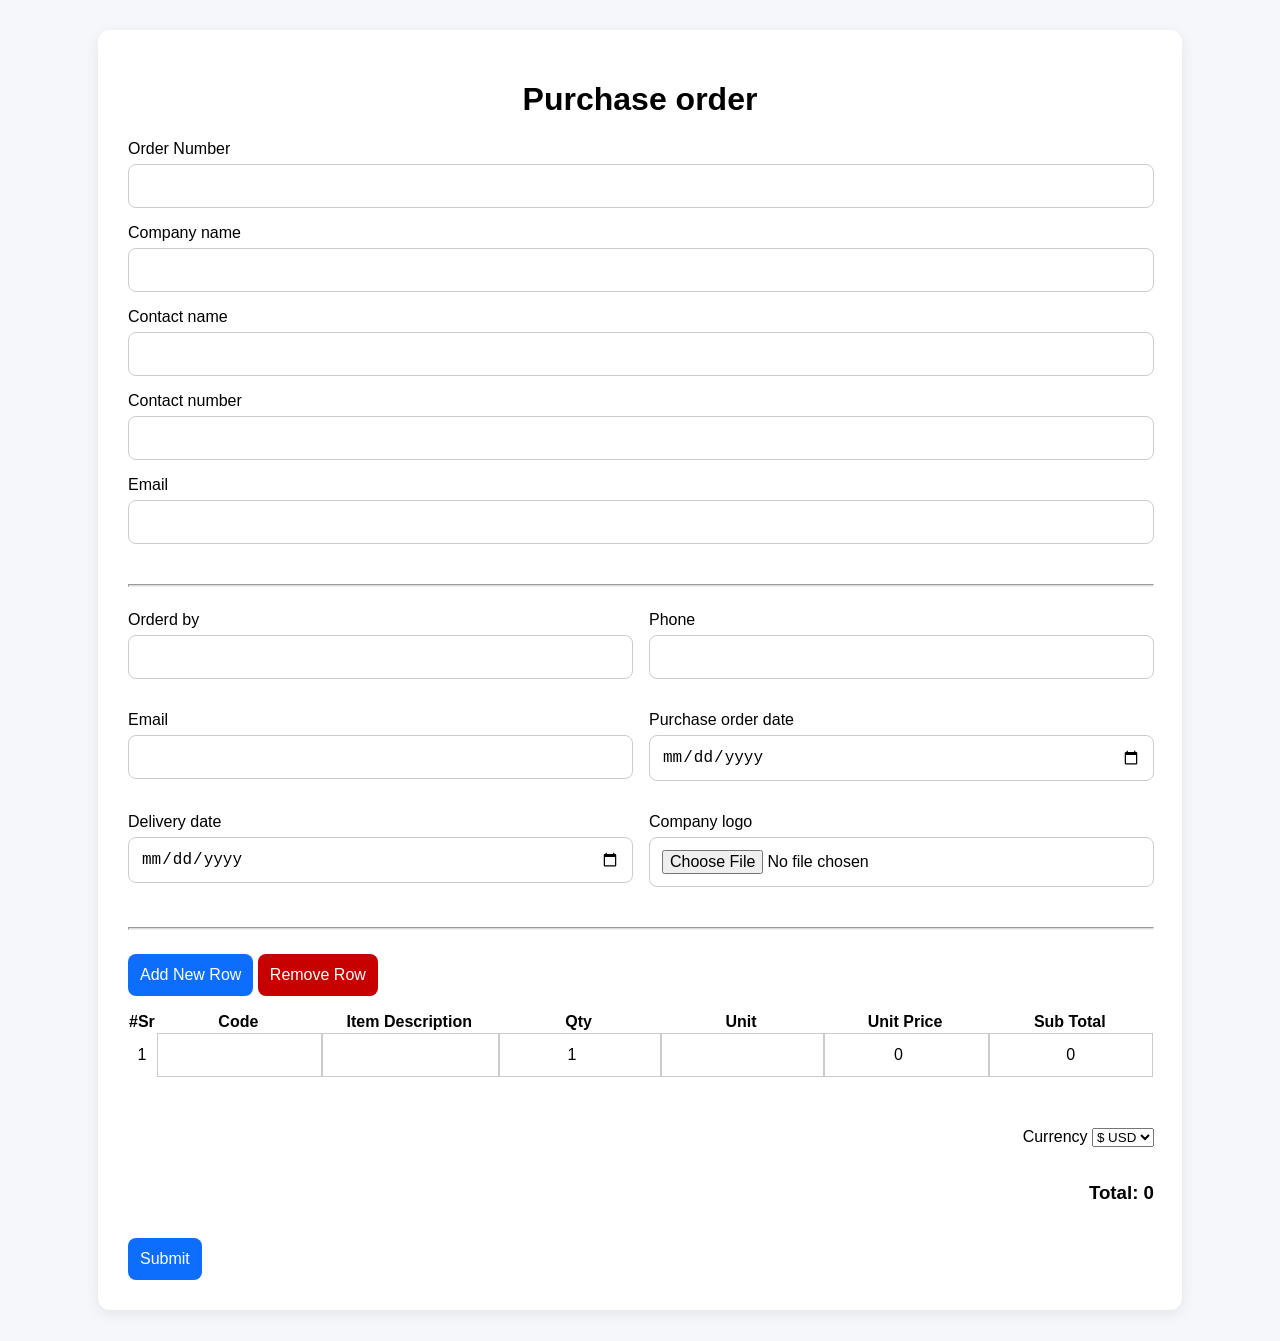
==== index.html @ 4033cb31 "first commit" ====
<!-- index.html -->
<!doctype html>
<html lang="ar" dir="ltr">
  <head>
    <meta charset="UTF-8" />
    <meta name="viewport" content="width=device-width, initial-scale=1.0" />
    <title>Purchase Order</title>
    <link rel="stylesheet" href="style.css" />
  </head>
  <body>
    <div class="container">
      <h1>Purchase order</h1>
      <form id="PurchaseOrderForm">
        <div class="data-supplier">
          <div class="input-container">
            <label>Order Number</label>
            <input type="text" id="orderNumber" required />
          </div>

          <div class="input-container">
            <label>Company name</label>
            <input type="text" id="companyName" required />
          </div>

          <div class="input-container">
            <label>Contact name</label>
            <input type="text" id="contactName" required />
          </div>

          <div class="input-container">
            <label>Contact number</label>
            <input type="text" id="contactNumber" required />
          </div>

          <div class="input-container">
            <label>Email</label>
            <input type="email" id="emailID" required />
          </div>
        </div>
        <hr>
        <div class="my-data">
          <div class="input-container">
            <label>Orderd by</label>
            <input type="text" id="orderdBy" required />
          </div>

          <div class="input-container">
            <label>Phone</label>
            <input type="text" id="phone" required />
          </div>

          <div class="input-container">
            <label>Email</label>
            <input type="text" id="email" required />
          </div>

          <div class="input-container">
            <label>Purchase order date</label>
            <input type="date" id="poDate" required />
          </div>

          <div class="input-container">
            <label>Delivery date</label>
            <input type="date" id="deliveryDate" required />
          </div>

          <div class="input-container">
            <label>Company logo</label>
            <input type="file" id="logoUpload" accept="image/*" required />
          </div>
        </div>

        <hr>

        <div>
          <button type="button" onclick="addRow()">Add New Row</button>
          <button type="button" class="removeRowBtn" onclick="removeRow()">Remove Row</button>
        </div>
        
        <table id="invoiceTable">
          <thead>
              <tr>
              <th>#Sr</th>
              <th>Code</th>
              <th>Item Description</th>
              <th>Qty</th>
              <th>Unit</th>
              <th>Unit Price</th>
              <th>Sub Total</th>
            </tr>
          </thead>

          <tbody id="tableBody">
            <tr>
              <td>1</td>

              <td>
                <input type="text" class="codeNum" name="code[]"/>
              </td>

              <td>
                <input type="text" class="descriptionItem" name="description[]" />
            </td>

              <td>
                <input type="number"  class="qty" min="1" value="1" />
              </td>
              
              <td>
                <input type="text" class="unitItem"  name="unit[]" />
              </td>
            
            <td>
                <input type="number"  class="price" min="0" value="0" />
            </td>
            
            <td>
                <input type="text" class="subtotal" readonly value="0" />
            </td>
        </tr>
    </tbody>
</table>

<br>
<div class="currency">
        <label>Currency</label>
        <select name="currency[]" id="currency">
            <option value="$">$ USD</option>
            <option value="AED">AED</option>
            <option value="€">€ EUR</option>
        </select>
    </div>

<h3 class="total-amount">
    Total:
    <span id="totalAmount">0</span>
</h3>

<button type="submit">Submit</button>
</form>
</div>

<script src="script.js"></script>
</body>
</html>
---- style.css ----
/* style.css */
body {
  margin: 0;
  font-family: Arial, sans-serif;
  background: #f5f7fa;
}

.container,
.official-page {
  width: 80%;
  margin: 30px auto;
  background: white;
  padding: 30px;
  border-radius: 12px;
  box-shadow: 0 4px 15px rgba(0,0,0,0.08);
}

h1, h2, h3 {
  text-align: center;
}

form {
  display: flex;
  flex-direction: column;
  flex-wrap: wrap;
  gap: 16px;
}

.input-container {
    display: flex;
    flex-direction: column;
    font-size: 16px;
    margin-bottom: 16px;
    row-gap: 6px;
}

.data-supplier .input-container {
    width: 100%;
}

.data-content {
  display: flex;
  flex-direction: row;
  flex-wrap: wrap;
  gap: 16px;
}

.my-data {
    display: flex;
    flex-wrap: wrap;
    gap: 16px;
}

.my-data .input-container {
  width: calc(50% - 8px);
}

input, button {
  padding: 12px;
  border: 1px solid #ccc;
  border-radius: 8px;
  font-size: 16px;
}

button {
  background: #0d6efd;
  color: white;
  border: none;
  cursor: pointer;
  width: fit-content;
}

button:hover {
  opacity: 0.9;
}

/* table  */
table {
  table-layout: auto;
  width: 100%;
  border-collapse: collapse;
  text-align: center;
}


td input {
  width: 100%;
  padding: 12px 0 ;
  border-radius: 0;
  text-align: center;
}
.currency , .total-amount {
  text-align: end;
}

.removeRowBtn {
  background-color: #C70000 !important;
}

hr {
  background-color: #ddd;
  width: 100%;
  height: 1px;
}
.items-table {
  margin: 16px 0;
}
.items-table th,.items-table td{
  border: 1px solid #000;
}
/* ---------------------------------------------------------------- */

.header {
  display: flex;
  align-items: center;
  justify-content: space-between;
  border-bottom: 2px solid #ddd;
  padding-bottom: 20px;
}

.header img {
  width: 120px;
  height: 120px;
  object-fit: contain;
}

.details {
  margin-top: 30px;
  line-height: 2;
}

.footer {
  margin-top: 50px;
  border-top: 2px solid #ddd;
  padding-top: 20px;
  text-align: center;
}

.watermark {
  position: fixed;
  top: 45%;
  left: 50%;
  transform: translate(-50%, -50%) rotate(-30deg);
  font-size: 60px;
  color: rgba(0,0,0,0.05);
  pointer-events: none;
  z-index: 0;
}

.total-section {
  text-align: end;
}

@media print {
  button {
    display: none;
  }
}
@media print {
    body * {
        visibility: hidden;
    }

    .official-page,
    .official-page * {
        visibility: visible;
    }
}

/* Large Desktop */
@media (max-width: 1400px) {
    
}

/* Desktop */
@media (max-width: 1200px) {
    
}

/* Laptop */
@media (max-width: 992px) {
    
}

/* Tablet */
@media (max-width: 768px) {
    .input-container {
        width: 100% !important;
    }
}

/* Large Mobile */
@media (max-width: 576px) {
    
}

/* Small Mobile */
@media (max-width: 400px) {
    
}
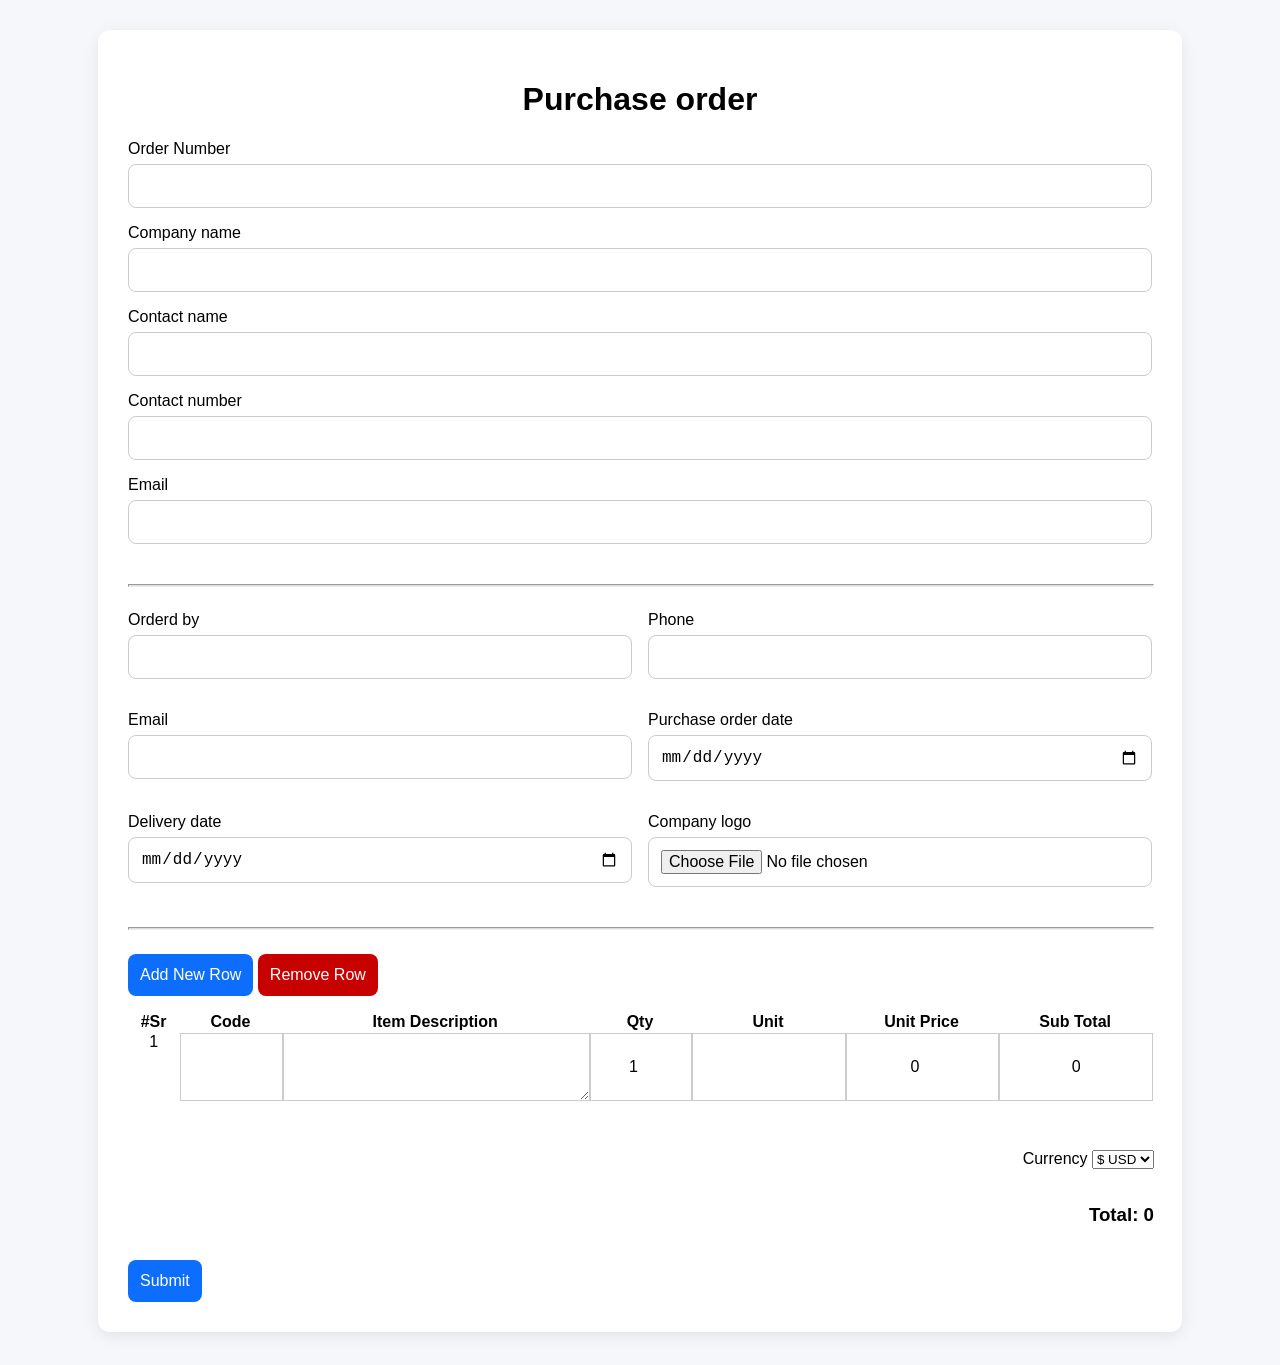
==== commit e7a0d0c3: "Bugs fixed" ====
--- a/index.html
+++ b/index.html
@@ -99,11 +99,11 @@
               </td>
 
               <td>
-                <input type="text" class="descriptionItem" name="description[]" />
+                <textarea type="text" class="descriptionItem" name="description[]"></textarea>
             </td>
 
               <td>
-                <input type="number"  class="qty" min="1" value="1" />
+                <input type="number"  class="qty" min="1" step="any" value="1" />
               </td>
               
               <td>
@@ -111,7 +111,7 @@
               </td>
             
             <td>
-                <input type="number"  class="price" min="0" value="0" />
+                <input type="number" step="any"  class="price" min="0" value="0" />
             </td>
             
             <td>
--- a/style.css
+++ b/style.css
@@ -33,7 +33,9 @@
     margin-bottom: 16px;
     row-gap: 6px;
 }
-
+.data-supplier {
+  width: 100%;
+}
 .data-supplier .input-container {
     width: 100%;
 }
@@ -49,13 +51,14 @@
     display: flex;
     flex-wrap: wrap;
     gap: 16px;
+    width: 100%;
 }
 
 .my-data .input-container {
   width: calc(50% - 8px);
 }
 
-input, button {
+input, button , textarea{
   padding: 12px;
   border: 1px solid #ccc;
   border-radius: 8px;
@@ -76,16 +79,60 @@
 
 /* table  */
 table {
-  table-layout: auto;
+  table-layout: fixed;
   width: 100%;
   border-collapse: collapse;
   text-align: center;
 }
 
+tr {
+  display: flex;
+  align-items: stretch;
+}
+
+th,
+td {
+  vertical-align: top;
+  word-wrap: break-word;
+  overflow-wrap: break-word;
+  box-sizing: border-box;
+}
+th:nth-child(1),td:nth-child(1) {  
+  width: 5%;
+  min-width: 5%;
+}
+th:nth-child(2),td:nth-child(2) {  
+  width: 10% ;
+  min-width: 10%;
+}
+th:nth-child(3),td:nth-child(3) { 
+   width: 30%;
+}
+th:nth-child(4),td:nth-child(4) { 
+   width: 10%;
+}
+
+th:nth-child(5),td:nth-child(5) { 
+   width: 15%;
+}
+
+th:nth-child(6),td:nth-child(6) { 
+   width: 15%;
+}
+th:nth-child(7),td:nth-child(7) { 
+   width: 15%;
+}
+
+textarea {
+  height: calc(100% - 24px);
+  width: calc(100% - 24px);
+  border-radius: 0;
+}
+
 
 td input {
-  width: 100%;
-  padding: 12px 0 ;
+  width: calc(100% - 24px);
+  height: calc(100% - 24px);
   border-radius: 0;
   text-align: center;
 }
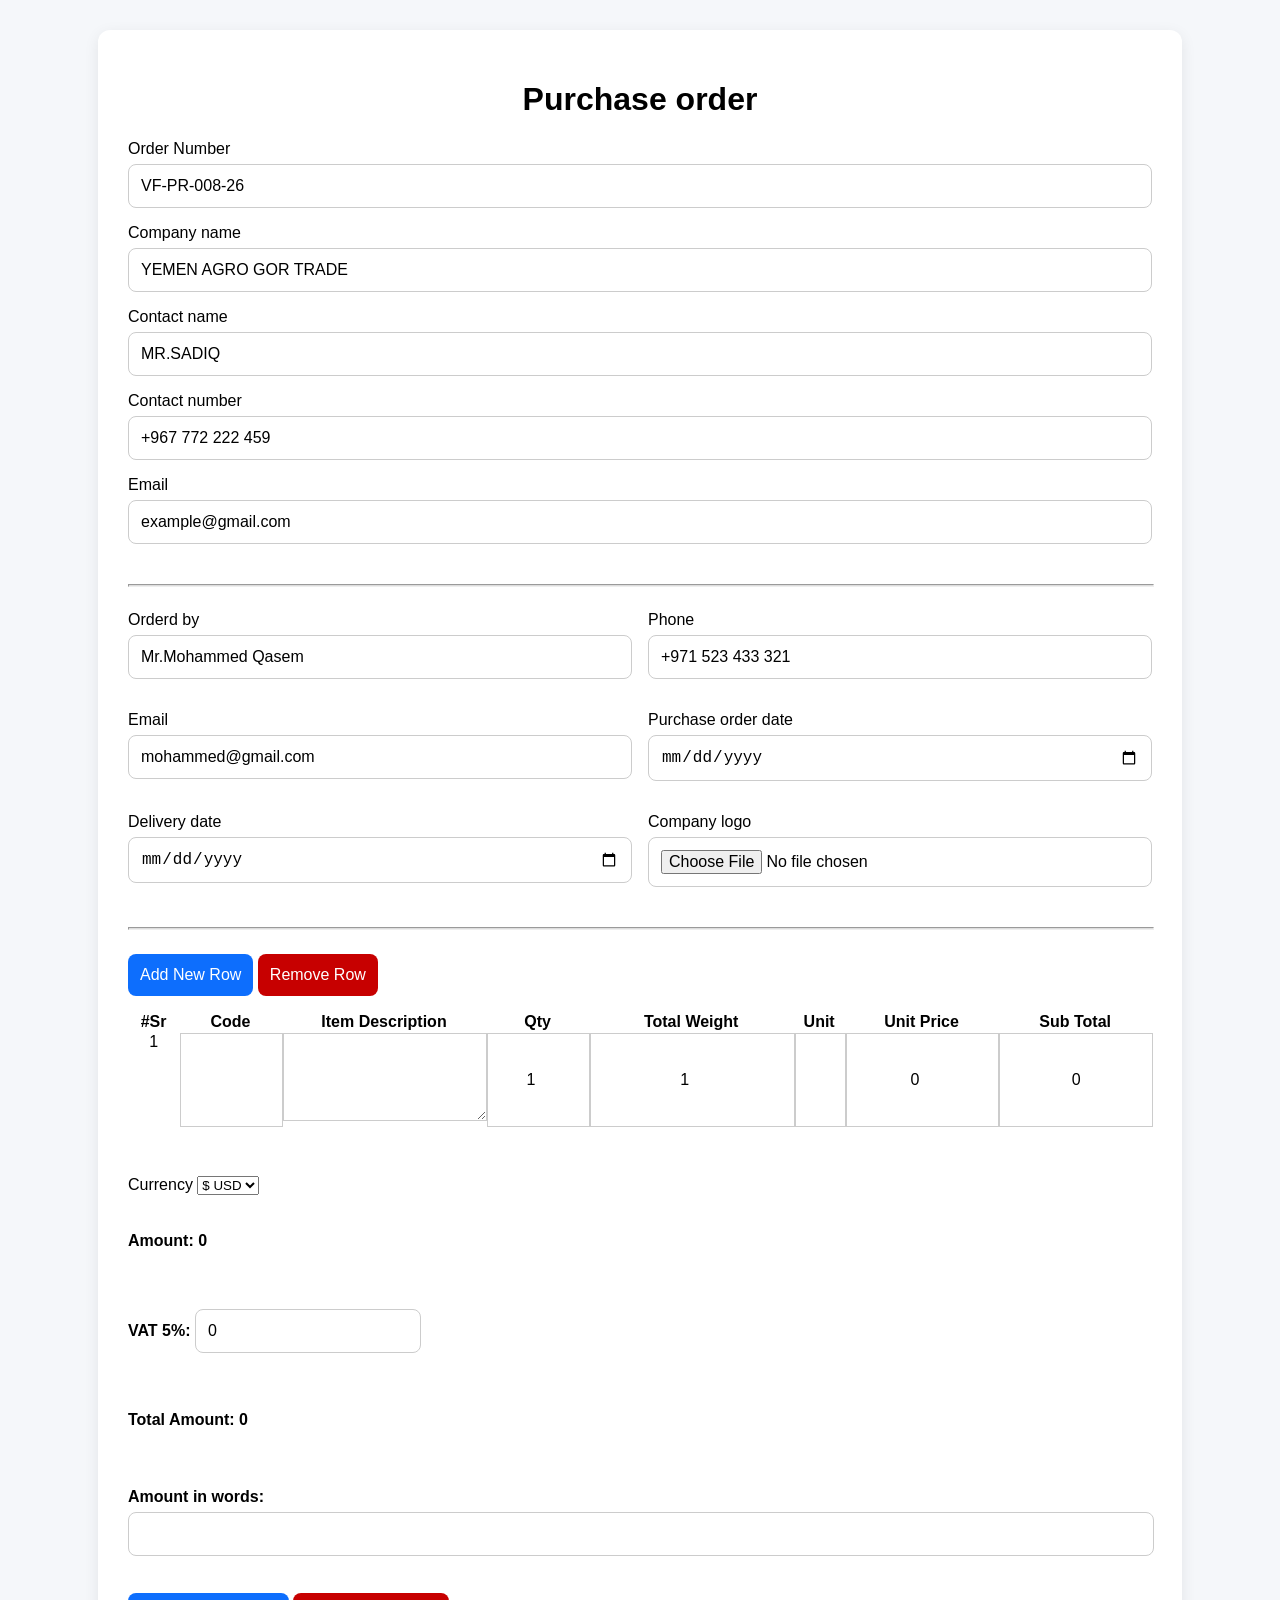
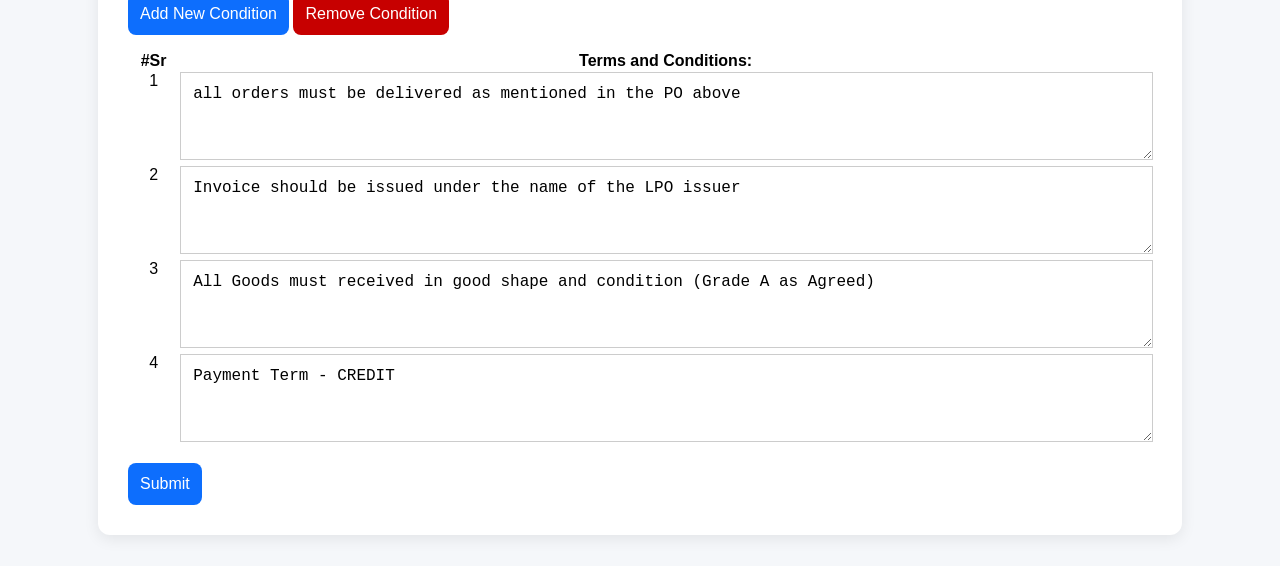
==== commit 70ff11f9: "update purchase order" ====
--- a/index.html
+++ b/index.html
@@ -14,44 +14,64 @@
         <div class="data-supplier">
           <div class="input-container">
             <label>Order Number</label>
-            <input type="text" id="orderNumber" required />
+            <input type="text" id="orderNumber" value="VF-PR-008-26" required />
           </div>
 
           <div class="input-container">
             <label>Company name</label>
-            <input type="text" id="companyName" required />
+            <input
+              type="text"
+              id="companyName"
+              value="YEMEN AGRO GOR TRADE"
+              required
+            />
           </div>
 
           <div class="input-container">
             <label>Contact name</label>
-            <input type="text" id="contactName" required />
+            <input type="text" id="contactName" value="MR.SADIQ" required />
           </div>
 
           <div class="input-container">
             <label>Contact number</label>
-            <input type="text" id="contactNumber" required />
+            <input
+              type="text"
+              id="contactNumber"
+              value="+967 772 222 459"
+              required
+            />
           </div>
 
           <div class="input-container">
             <label>Email</label>
-            <input type="email" id="emailID" required />
-          </div>
-        </div>
-        <hr>
+            <input
+              type="email"
+              id="emailID"
+              value="example@gmail.com"
+              required
+            />
+          </div>
+        </div>
+        <hr />
         <div class="my-data">
           <div class="input-container">
             <label>Orderd by</label>
-            <input type="text" id="orderdBy" required />
+            <input
+              type="text"
+              value="Mr.Mohammed Qasem"
+              id="orderdBy"
+              required
+            />
           </div>
 
           <div class="input-container">
             <label>Phone</label>
-            <input type="text" id="phone" required />
+            <input type="text" id="phone" value="+971 523 433 321" required />
           </div>
 
           <div class="input-container">
             <label>Email</label>
-            <input type="text" id="email" required />
+            <input type="text" id="email" value="mohammed@gmail.com" required />
           </div>
 
           <div class="input-container">
@@ -70,20 +90,23 @@
           </div>
         </div>
 
-        <hr>
+        <hr />
 
         <div>
           <button type="button" onclick="addRow()">Add New Row</button>
-          <button type="button" class="removeRowBtn" onclick="removeRow()">Remove Row</button>
-        </div>
-        
+          <button type="button" class="removeRowBtn" onclick="removeRow()">
+            Remove Row
+          </button>
+        </div>
+
         <table id="invoiceTable">
           <thead>
-              <tr>
+            <tr>
               <th>#Sr</th>
               <th>Code</th>
               <th>Item Description</th>
               <th>Qty</th>
+              <th>Total Weight</th>
               <th>Unit</th>
               <th>Unit Price</th>
               <th>Sub Total</th>
@@ -95,51 +118,144 @@
               <td>1</td>
 
               <td>
-                <input type="text" class="codeNum" name="code[]"/>
-              </td>
-
-              <td>
-                <textarea type="text" class="descriptionItem" name="description[]"></textarea>
-            </td>
-
-              <td>
-                <input type="number"  class="qty" min="1" step="any" value="1" />
-              </td>
-              
-              <td>
-                <input type="text" class="unitItem"  name="unit[]" />
-              </td>
-            
-            <td>
-                <input type="number" step="any"  class="price" min="0" value="0" />
-            </td>
-            
-            <td>
+                <input type="text" class="codeNum" name="code[]" />
+              </td>
+
+              <td>
+                <textarea
+                  type="text"
+                  class="descriptionItem"
+                  name="description[]"
+                ></textarea>
+              </td>
+
+              <td>
+                <input type="number" class="qty" min="1" step="any" value="1" />
+              </td>
+
+              <td>
+                <input
+                  type="number"
+                  class="total-weight"
+                  min="1"
+                  step="any"
+                  value="1"
+                />
+              </td>
+
+              <td>
+                <input type="text" class="unitItem" name="unit[]" />
+              </td>
+
+              <td>
+                <input
+                  type="number"
+                  class="price"
+                  min="0"
+                  value="0"
+                  step="any"
+                />
+              </td>
+
+              <td>
                 <input type="text" class="subtotal" readonly value="0" />
-            </td>
-        </tr>
-    </tbody>
-</table>
-
-<br>
-<div class="currency">
-        <label>Currency</label>
-        <select name="currency[]" id="currency">
+              </td>
+            </tr>
+          </tbody>
+        </table>
+
+        <br />
+        <div class="currency">
+          <label>Currency</label>
+          <select name="currency[]" id="currency">
             <option value="$">$ USD</option>
             <option value="AED">AED</option>
             <option value="€">€ EUR</option>
-        </select>
+          </select>
+        </div>
+
+        <h4 class="total-amount">
+          Amount:
+          <span id="totalAmount">0</span>
+        </h4>
+
+        <h4 class="vat-amount">
+          VAT 5%:
+          <input id="vatAmount" type="number" step="any" value="0" />
+        </h4>
+
+        <h4 class="total-amount-2">
+          Total Amount:
+          <span id="totalAmount2">0</span>
+        </h4>
+
+        <h4 class="amount-in-words">
+          <span>Amount in words:</span>
+          <input id="amountInWords" type="text" />
+        </h4>
+
+        <div>
+          <button type="button" onclick="addCondition()">Add New Condition</button>
+          <button type="button" class="removeRowBtn" onclick="removeCondition()">
+            Remove Condition
+          </button>
+        </div>
+
+        <table class="terms-table">
+          <thead>
+            <tr>
+              <th>#Sr</th>
+              <th>Terms and Conditions:</th>
+            </tr>
+          </thead>
+          <tbody id="termsBody">
+            <tr>
+              <td>1</td>
+              <td>
+                <textarea
+                  type="text"
+                  class="descriptionItem"
+                  name="terms[]"
+                >all orders must be delivered as mentioned in the PO above</textarea>
+              </td>
+            </tr>
+            <tr>
+              <td>2</td>
+              <td>
+                <textarea
+                  type="text"
+                  class="descriptionItem"
+                  name="terms[]"
+                >Invoice should be issued under the name of the LPO issuer</textarea>
+              </td>
+            </tr>
+            <tr>
+              <td>3</td>
+              <td>
+                <textarea
+                  type="text"
+                  class="descriptionItem"
+                  name="terms[]"
+                >All Goods must received in good shape and condition (Grade A as Agreed)</textarea>
+              </td>
+            </tr>
+            <tr>
+              <td>4</td>
+              <td>
+                <textarea
+                  type="text"
+                  class="descriptionItem"
+                  name="terms[]"
+                >Payment Term - CREDIT</textarea>
+              </td>
+            </tr>
+          </tbody>
+        </table>
+
+        <button type="submit">Submit</button>
+      </form>
     </div>
 
-<h3 class="total-amount">
-    Total:
-    <span id="totalAmount">0</span>
-</h3>
-
-<button type="submit">Submit</button>
-</form>
-</div>
-
-<script src="script.js"></script>
-</body>
+    <script src="script.js"></script>
+  </body>
 </html>
--- a/style.css
+++ b/style.css
@@ -5,8 +5,7 @@
   background: #f5f7fa;
 }
 
-.container,
-.official-page {
+.container {
   width: 80%;
   margin: 30px auto;
   background: white;
@@ -15,6 +14,14 @@
   box-shadow: 0 4px 15px rgba(0,0,0,0.08);
 }
 
+.official-page {
+  width: auto;
+  margin: auto;
+  background: white;
+  padding: 30px;
+  box-shadow: 0 4px 15px rgba(0,0,0,0.08);
+}
+
 h1, h2, h3 {
   text-align: center;
 }
@@ -99,28 +106,62 @@
 }
 th:nth-child(1),td:nth-child(1) {  
   width: 5%;
-  min-width: 5%;
 }
 th:nth-child(2),td:nth-child(2) {  
   width: 10% ;
-  min-width: 10%;
 }
 th:nth-child(3),td:nth-child(3) { 
-   width: 30%;
+   width: 20%;
 }
 th:nth-child(4),td:nth-child(4) { 
    width: 10%;
 }
 
 th:nth-child(5),td:nth-child(5) { 
-   width: 15%;
+   width: 20%;
 }
 
 th:nth-child(6),td:nth-child(6) { 
-   width: 15%;
+   width: 5%;
 }
 th:nth-child(7),td:nth-child(7) { 
    width: 15%;
+}
+
+th:nth-child(8),td:nth-child(8) { 
+   width: 15%;
+}
+
+.words-title {
+  width: 15% !important;
+}
+
+.words-value {
+  width: 50% !important;
+}
+
+.td-amount {
+  width: 20% !important;
+} 
+
+.td-amount-val {
+  width: 15% !important
+}
+
+.weight-col-1 {
+  width: 35% !important;
+}
+
+.weight-col-2 {
+  width: 10% !important;
+}
+
+.weight-col-3 {
+  width: 55% !important;
+}
+
+.stars {
+  width: 100% !important;
 }
 
 textarea {
@@ -136,8 +177,8 @@
   border-radius: 0;
   text-align: center;
 }
-.currency , .total-amount {
-  text-align: end;
+.currency , .total-amount, .vat-amount {
+  text-align: start;
 }
 
 .removeRowBtn {
@@ -155,6 +196,28 @@
 .items-table th,.items-table td{
   border: 1px solid #000;
 }
+
+.items-table tr {
+  display: table-row !important;
+}
+
+.amount-in-words {
+  display: flex;
+  flex-wrap: wrap;
+  flex-direction: column;
+  gap: 6px;
+}
+.amount-in-words input{
+  width: clac(100% - 32px);
+}
+
+.terms-table tr td:first-child,.terms-table tr th:first-child{
+  width: 5% !important;
+}
+
+.terms-table tr td:last-child ,.terms-table tr th:last-child{
+  width: 95% !important;
+}
 /* ---------------------------------------------------------------- */
 
 .header {
@@ -165,8 +228,76 @@
   padding-bottom: 20px;
 }
 
+.document-title {
+  font-size: 30px;
+  margin: 0;
+}
+
+.vendor-section {
+  table-layout: fixed;
+  width: 100%;
+  margin-top: 16px;
+}
+
+.vendor-section tr td:first-child{
+  box-sizing: border-box;
+  width: 25%;
+  text-align: start;
+}
+
+.vendor-section tr td:last-child{
+  border: solid 1px #000;
+  box-sizing: border-box;
+  width: 75%;
+}
+
+.customer-part {
+  display: flex;
+}
+
+.customer-part table:last-child tr td:first-child {
+  width: 60%;
+}
+
+.customer-part table:last-child tr td:last-child {
+  border: solid 1px #000;
+  box-sizing: border-box;
+  text-align: center;
+}
+
+.customer-section {
+  table-layout: fixed;
+  width: 50%;
+  margin-top: 16px;
+}
+
+.customer-section tr td:first-child{
+  box-sizing: border-box;
+  width: 25%;
+  text-align: start;
+}
+
+.customer-section tr td:last-child{
+  box-sizing: border-box;
+  width: 75%;
+  text-align: start;
+}
+
+.purchase-message {
+  font-size: 16px;
+  font-weight: 500;
+  margin-top: 16px;
+}
+
+.order-number {
+  border: solid 2px #000;
+  width: fit-content;
+  padding: 4px;
+  font-size: 14px;
+}
+
 .header img {
-  width: 120px;
+  width: 300px;
   height: 120px;
   object-fit: contain;
 }
@@ -197,6 +328,31 @@
 .total-section {
   text-align: end;
 }
+.po-number {
+  color: #C70000;
+}
+
+.terms-title {
+  font-weight: 600;
+}
+
+.list-conditions {
+  list-style: none;
+  counter-reset: alphabet;
+  padding-left: 0;
+}
+
+.list-conditions li {
+  counter-increment: alphabet;
+}
+
+.list-conditions li::before {
+  content: counter(alphabet, lower-alpha) ") ";
+}
+
+.stamp {
+  text-align: end;
+}
 
 @media print {
   button {
